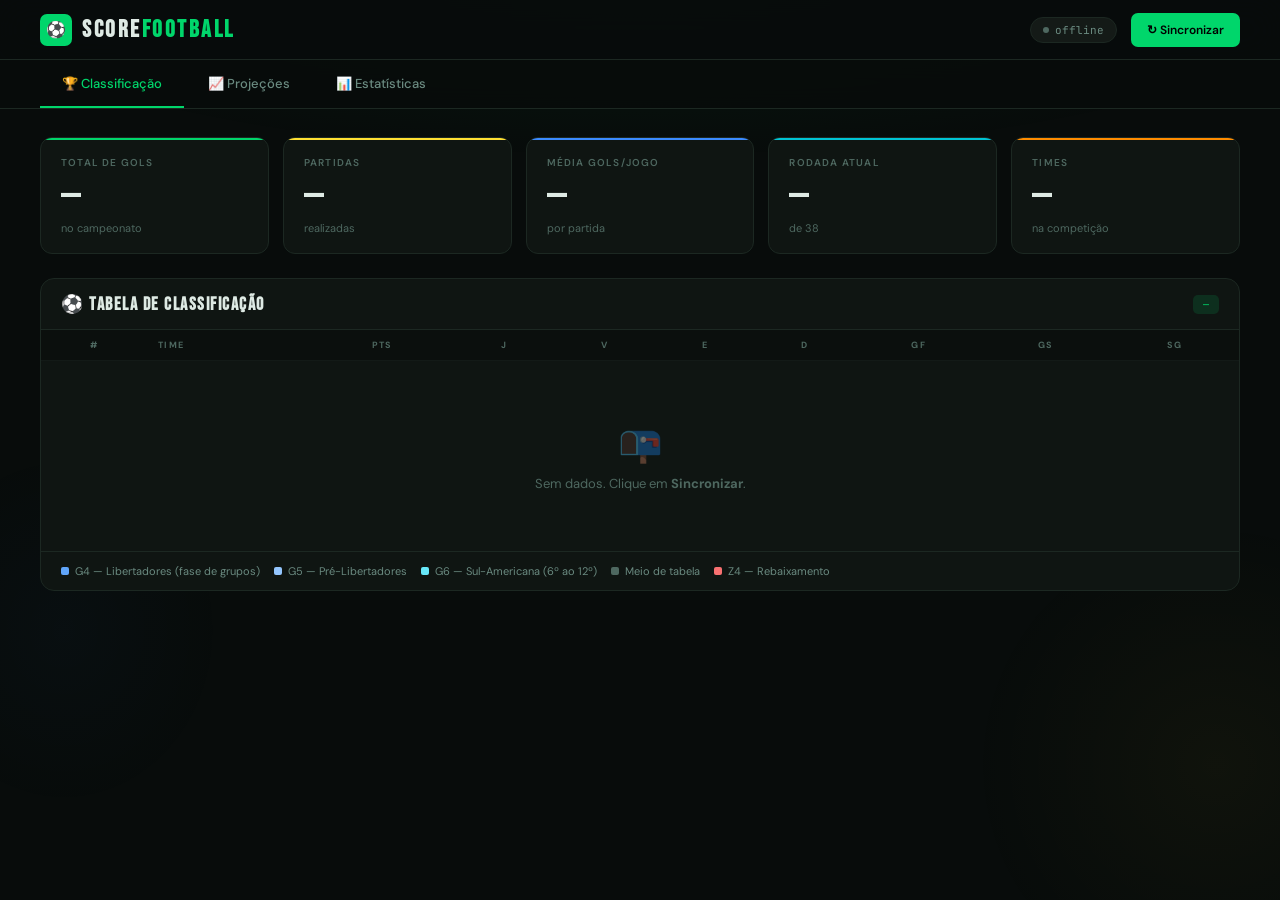
==== frontend/index.html @ 93a88007 "first commit" ====
<!DOCTYPE html>
<html lang="pt-BR">
<head>
<meta charset="UTF-8">
<meta name="viewport" content="width=device-width, initial-scale=1.0">
<title>ScoreFootball — Brasileirão</title>
<link href="https://fonts.googleapis.com/css2?family=Bebas+Neue&family=DM+Sans:ital,wght@0,300;0,400;0,500;0,600;1,400&family=JetBrains+Mono:wght@400;600&display=swap" rel="stylesheet">
<link rel="stylesheet" href="style.css">
</head>
<body>

<header>
  <div class="logo">
    <div class="logo-icon">⚽</div>
    <h1>Score<span>Football</span></h1>
  </div>
  <div class="hdr-right">
    <div class="api-pill">
      <div class="dot" id="apiDot"></div>
      <span id="apiStatus">conectando...</span>
    </div>
    <button class="btn-sync" id="btnSync" onclick="syncData()">↻ Sincronizar</button>
  </div>
</header>

<nav>
  <div class="tab active" data-page="p-class"  onclick="switchTab(this)">🏆 Classificação</div>
  <div class="tab"        data-page="p-proj"   onclick="switchTab(this)">📈 Projeções</div>
  <div class="tab"        data-page="p-estat"  onclick="switchTab(this)">📊 Estatísticas</div>
</nav>

<main>

  <!-- ═══════════════ ABA 1 — CLASSIFICAÇÃO ═══════════════ -->
  <div class="page active" id="p-class">
    <div class="kpi-row">
      <div class="kpi" style="--kpi-color:var(--green)">
        <div class="kpi-label">Total de Gols</div>
        <div class="kpi-val" id="k-gols">—</div>
        <div class="kpi-sub">no campeonato</div>
      </div>
      <div class="kpi" style="--kpi-color:var(--yellow)">
        <div class="kpi-label">Partidas</div>
        <div class="kpi-val" id="k-partidas">—</div>
        <div class="kpi-sub">realizadas</div>
      </div>
      <div class="kpi" style="--kpi-color:var(--blue)">
        <div class="kpi-label">Média Gols/Jogo</div>
        <div class="kpi-val" id="k-media">—</div>
        <div class="kpi-sub">por partida</div>
      </div>
      <div class="kpi" style="--kpi-color:var(--cyan)">
        <div class="kpi-label">Rodada Atual</div>
        <div class="kpi-val" id="k-rodada">—</div>
        <div class="kpi-sub">de 38</div>
      </div>
      <div class="kpi" style="--kpi-color:var(--orange)">
        <div class="kpi-label">Times</div>
        <div class="kpi-val" id="k-times">—</div>
        <div class="kpi-sub">na competição</div>
      </div>
    </div>

    <div class="card">
      <div class="card-head">
        <h2>⚽ Tabela de Classificação</h2>
        <span class="chip" id="season-chip">—</span>
      </div>
      <div class="class-table-wrap">
        <table class="class-table">
          <thead>
            <tr>
              <th>#</th><th>Time</th><th>PTS</th><th>J</th>
              <th>V</th><th>E</th><th>D</th><th>GF</th><th>GS</th><th>SG</th>
            </tr>
          </thead>
          <tbody id="classBody">
            <tr><td colspan="10"><div style="padding:8px">
              <div class="skel" style="height:32px;margin-bottom:6px"></div>
              <div class="skel" style="height:32px;margin-bottom:6px"></div>
              <div class="skel" style="height:32px"></div>
            </div></td></tr>
          </tbody>
        </table>
      </div>
      <div class="legend">
        <div class="legend-item"><div class="legend-dot" style="background:#60a5fa"></div> G4 — Libertadores (fase de grupos)</div>
        <div class="legend-item"><div class="legend-dot" style="background:#93c5fd"></div> G5 — Pré-Libertadores</div>
        <div class="legend-item"><div class="legend-dot" style="background:#67e8f9"></div> G6 — Sul-Americana (6º ao 12º)</div>
        <div class="legend-item"><div class="legend-dot" style="background:#4e6860"></div> Meio de tabela</div>
        <div class="legend-item"><div class="legend-dot" style="background:#f87171"></div> Z4 — Rebaixamento</div>
      </div>
    </div>
  </div>

  <!-- ═══════════════ ABA 2 — PROJEÇÕES ═══════════════ -->
  <div class="page" id="p-proj">
    <div class="proj-grid">

      <div>
        <div class="card">
          <div class="card-head">
            <h2>📋 Projeções Unificadas</h2>
            <span class="chip muted" style="font-size:9px">Média · Frequência · Power Ranking</span>
          </div>
          <div style="overflow-x:auto">
            <table class="proj-table">
              <thead>
                <tr class="group-hdr">
                  <th colspan="2" style="text-align:left;padding-left:12px">Time</th>
                  <th colspan="3" class="sep" style="color:var(--green)">— Projeção por Média —</th>
                  <th colspan="3" class="sep" style="color:var(--cyan)">— Projeção por Frequência —</th>
                  <th colspan="3" class="sep" style="color:var(--yellow)">— Power Ranking —</th>
                </tr>
                <tr>
                  <th>#</th>
                  <th style="text-align:left">Time</th>
                  <th class="sep">Aprv.</th>
                  <th>Proj.Pts</th>
                  <th>Status</th>
                  <th class="sep">% Vitória</th>
                  <th>Proj.Pts</th>
                  <th>Δ Métodos</th>
                  <th class="sep">Score</th>
                  <th>Pos.Força</th>
                  <th>Δ Tabela</th>
                </tr>
              </thead>
              <tbody id="projBody">
                <tr><td colspan="11">
                  <div class="empty"><div class="eicon">⏳</div><p>Carregando projeções...</p></div>
                </td></tr>
              </tbody>
            </table>
          </div>
          <div class="legend">
            <div class="legend-item"><div class="legend-dot" style="background:var(--green)"></div> Proj. por Média (aproveitamento atual)</div>
            <div class="legend-item"><div class="legend-dot" style="background:var(--cyan)"></div> Proj. por Frequência (V/E/D relativo)</div>
            <div class="legend-item"><div class="legend-dot" style="background:var(--yellow)"></div> Power Score (ataque ÷ defesa vs. liga)</div>
            <div class="legend-item" style="color:var(--muted);font-size:10px">Δ Métodos = diferença entre as duas projeções · Δ Tabela: ▲ melhor que parece, ▼ pior</div>
          </div>
        </div>
      </div>

      <div class="proj-sidebar">
        <div class="insight-card green">
          <div class="ic-label">🏆 Campeão — Projeção por Média</div>
          <div class="ic-team" id="ic-campeao-media">—</div>
          <div class="ic-detail" id="ic-msg-media">—</div>
        </div>
        <div class="insight-card cyan">
          <div class="ic-label">🔮 Campeão — Projeção por Frequência</div>
          <div class="ic-team" id="ic-campeao-freq">—</div>
          <div class="ic-detail" id="ic-msg-freq">—</div>
        </div>
        <div class="card">
          <div class="card-head">
            <h3>⚡ Top 5 Power Ranking</h3>
            <span class="chip yellow">Score</span>
          </div>
          <div class="mini-rank" id="miniPower">
            <div class="empty" style="padding:16px"><div class="eicon">⏳</div></div>
          </div>
        </div>
      </div>
    </div>
  </div>

  <!-- ═══════════════ ABA 3 — ESTATÍSTICAS ═══════════════ -->
  <div class="page" id="p-estat">
    <div class="kpi-row">
      <div class="kpi" style="--kpi-color:var(--green)">
        <div class="kpi-label">Total Gols</div>
        <div class="kpi-val" id="es-gols">—</div>
      </div>
      <div class="kpi" style="--kpi-color:var(--yellow)">
        <div class="kpi-label">Partidas Registradas</div>
        <div class="kpi-val" id="es-partidas">—</div>
      </div>
      <div class="kpi" style="--kpi-color:var(--blue)">
        <div class="kpi-label">Rodada Atual</div>
        <div class="kpi-val" id="es-rodada">—</div>
      </div>
    </div>

    <!-- Extremos + Zonas — lado a lado, contexto integrado -->
    <div class="estat-grid" style="margin-bottom:20px">
      <div class="card">
        <div class="card-head"><h3>🎯 Extremos do Campeonato</h3></div>
        <div class="extremos-wrap" id="extremosWrap">
          <div class="empty"><div class="eicon">⏳</div><p>Carregando...</p></div>
        </div>
      </div>
      <div class="card">
        <div class="card-head"><h3>🗺️ Zonas de Classificação</h3></div>
        <div id="zonesWrap">
          <div class="empty"><div class="eicon">⏳</div><p>Carregando...</p></div>
        </div>
      </div>
    </div>

    <!-- Ataques + Defesas — lado a lado -->
    <div class="estat-grid">
      <div class="card">
        <div class="card-head">
          <h3>⚽ Top 4 Ataques</h3>
          <span class="chip">Gols Feitos</span>
        </div>
        <div class="rank-bars" id="rankAtaque">
          <div class="empty" style="padding:16px"><div class="eicon">⏳</div></div>
        </div>
      </div>
      <div class="card">
        <div class="card-head">
          <h3>🛡️ Top 4 Piores Defesas</h3>
          <span class="chip red">Gols Sofridos</span>
        </div>
        <div class="rank-bars" id="rankDefesa">
          <div class="empty" style="padding:16px"><div class="eicon">⏳</div></div>
        </div>
      </div>
    </div>
  </div>

</main>

<div class="toast" id="toast"></div>

<script src="script.js"></script>
</body>
</html>
---- frontend/style.css ----
:root {
    --green: #00d66b;
    --green-dim: #00d66b22;
    --yellow: #ffe033;
    --yellow-dim: #ffe03322;
    --orange: #ff8c00;
    --orange-dim: #ff8c0022;
    --red: #ff3c5a;
    --red-dim: #ff3c5a22;
    --blue: #3b8bff;
    --blue-dim: #3b8bff22;
    --cyan: #00c4d4;
    --cyan-dim: #00c4d422;
    --bg: #080c0b;
    --bg2: #0f1512;
    --bg3: #141a17;
    --bg4: #1a211d;
    --border: #1c2822;
    --border2: #243028;
    --text: #deeae4;
    --muted: #4e6860;
    --muted2: #6a8a80;
    --mono: 'JetBrains Mono', monospace;
}

*,
*::before,
*::after {
    box-sizing: border-box;
    margin: 0;
    padding: 0;
}

html {
    scroll-behavior: smooth;
}

body {
    background: var(--bg);
    color: var(--text);
    font-family: 'DM Sans', sans-serif;
    min-height: 100vh;
    overflow-x: hidden;
}

body::before {
    content: '';
    position: fixed;
    inset: 0;
    z-index: 0;
    pointer-events: none;
    background:
        radial-gradient(ellipse 90% 35% at 50% -5%, #00d66b14 0%, transparent 65%),
        radial-gradient(ellipse 35% 50% at 95% 85%, #ffe03309 0%, transparent 55%),
        radial-gradient(ellipse 25% 40% at 5% 70%, #3b8bff07 0%, transparent 50%);
}

/* ─── HEADER ─── */
header {
    position: sticky;
    top: 0;
    z-index: 100;
    display: flex;
    align-items: center;
    justify-content: space-between;
    padding: 0 40px;
    height: 60px;
    background: #080c0be8;
    backdrop-filter: blur(16px);
    border-bottom: 1px solid var(--border);
}

.logo {
    display: flex;
    align-items: center;
    gap: 10px;
}

.logo-icon {
    width: 32px;
    height: 32px;
    background: var(--green);
    border-radius: 7px;
    display: grid;
    place-items: center;
    font-size: 16px;
}

.logo h1 {
    font-family: 'Bebas Neue', sans-serif;
    font-size: 24px;
    letter-spacing: 2.5px;
    color: var(--text);
}

.logo h1 span {
    color: var(--green);
}

.hdr-right {
    display: flex;
    align-items: center;
    gap: 14px;
}

.api-pill {
    display: flex;
    align-items: center;
    gap: 6px;
    padding: 5px 12px;
    background: var(--bg3);
    border: 1px solid var(--border);
    border-radius: 20px;
    font-family: var(--mono);
    font-size: 11px;
    color: var(--muted2);
}

.api-pill .dot {
    width: 6px;
    height: 6px;
    border-radius: 50%;
    background: var(--muted);
    transition: background .4s, box-shadow .4s;
}

.api-pill .dot.on {
    background: var(--green);
    box-shadow: 0 0 7px var(--green);
}

.btn-sync {
    height: 34px;
    padding: 0 16px;
    background: var(--green);
    color: #000;
    border: none;
    border-radius: 7px;
    font-family: 'DM Sans', sans-serif;
    font-weight: 600;
    font-size: 12px;
    cursor: pointer;
    display: flex;
    align-items: center;
    gap: 6px;
    transition: opacity .2s, transform .15s;
}

.btn-sync:hover {
    opacity: .88;
    transform: translateY(-1px);
}

.btn-sync:active {
    transform: translateY(0);
}

.btn-sync.loading {
    opacity: .55;
    pointer-events: none;
}

/* ─── NAV ─── */
nav {
    position: sticky;
    top: 60px;
    z-index: 99;
    display: flex;
    align-items: center;
    gap: 2px;
    padding: 0 40px;
    background: #080c0bf0;
    backdrop-filter: blur(12px);
    border-bottom: 1px solid var(--border);
    overflow-x: auto;
}

nav::-webkit-scrollbar {
    display: none;
}

.tab {
    padding: 0 22px;
    height: 48px;
    display: flex;
    align-items: center;
    gap: 8px;
    font-size: 13px;
    font-weight: 500;
    color: var(--muted2);
    cursor: pointer;
    white-space: nowrap;
    user-select: none;
    border-bottom: 2px solid transparent;
    transition: color .2s, border-color .2s;
}

.tab:hover {
    color: var(--text);
}

.tab.active {
    color: var(--green);
    border-bottom-color: var(--green);
}

/* ─── LAYOUT ─── */
main {
    position: relative;
    z-index: 5;
    max-width: 1440px;
    margin: 0 auto;
    padding: 28px 40px 60px;
}

.page {
    display: none;
}

.page.active {
    display: block;
    animation: fadeUp .28s ease;
}

@keyframes fadeUp {
    from {
        opacity: 0;
        transform: translateY(10px);
    }

    to {
        opacity: 1;
        transform: translateY(0);
    }
}

/* ─── KPI ROW ─── */
.kpi-row {
    display: grid;
    grid-template-columns: repeat(auto-fit, minmax(160px, 1fr));
    gap: 14px;
    margin-bottom: 24px;
}

.kpi {
    background: var(--bg2);
    border: 1px solid var(--border);
    border-radius: 12px;
    padding: 18px 20px;
    position: relative;
    overflow: hidden;
    transition: border-color .2s, transform .2s;
}

.kpi::before {
    content: '';
    position: absolute;
    top: 0;
    left: 0;
    right: 0;
    height: 2px;
    background: var(--kpi-color, var(--green));
}

.kpi:hover {
    border-color: var(--border2);
    transform: translateY(-2px);
}

.kpi-label {
    font-size: 10px;
    font-weight: 600;
    text-transform: uppercase;
    letter-spacing: 1.2px;
    color: var(--muted);
    margin-bottom: 8px;
}

.kpi-val {
    font-family: 'Bebas Neue', sans-serif;
    font-size: 40px;
    line-height: 1;
}

.kpi-sub {
    font-size: 11px;
    color: var(--muted);
    margin-top: 4px;
}

/* ─── CARDS ─── */
.card {
    background: var(--bg2);
    border: 1px solid var(--border);
    border-radius: 14px;
    overflow: hidden;
}

.card-head {
    padding: 14px 20px;
    border-bottom: 1px solid var(--border);
    display: flex;
    align-items: center;
    justify-content: space-between;
}

.card-head h2 {
    font-family: 'Bebas Neue', sans-serif;
    font-size: 18px;
    letter-spacing: 1.5px;
}

.card-head h3 {
    font-family: 'Bebas Neue', sans-serif;
    font-size: 16px;
    letter-spacing: 1.5px;
}

.chip {
    padding: 3px 10px;
    border-radius: 5px;
    font-family: var(--mono);
    font-size: 10px;
    background: var(--green-dim);
    color: var(--green);
}

.chip.yellow {
    background: var(--yellow-dim);
    color: var(--yellow);
}

.chip.muted {
    background: var(--bg4);
    color: var(--muted2);
}

.chip.cyan {
    background: var(--cyan-dim);
    color: var(--cyan);
}

.chip.red {
    background: var(--red-dim);
    color: var(--red);
}

/* ─── TABELA CLASSIFICAÇÃO ─── */
.class-table-wrap {
    overflow-x: auto;
}

table.class-table {
    width: 100%;
    border-collapse: collapse;
    min-width: 620px;
}

table.class-table thead th {
    padding: 9px 12px;
    font-size: 9px;
    font-weight: 700;
    text-transform: uppercase;
    letter-spacing: 1.2px;
    color: var(--muted);
    background: #0b0f0d;
    text-align: center;
}

table.class-table thead th:nth-child(2) {
    text-align: left;
}

table.class-table tbody tr {
    border-top: 1px solid #131a17;
    transition: background .15s;
}

table.class-table tbody tr:hover {
    background: #121918;
}

table.class-table td {
    padding: 11px 12px;
    font-size: 13px;
    text-align: center;
}

table.class-table td:nth-child(2) {
    text-align: left;
}

.pos-badge {
    display: inline-flex;
    align-items: center;
    justify-content: center;
    width: 26px;
    height: 26px;
    border-radius: 6px;
    font-family: var(--mono);
    font-size: 11px;
    font-weight: 600;
    background: var(--bg4);
    color: var(--muted2);
}

.pos-badge.g4 {
    background: #0e2040;
    color: #60a5fa;
}

.pos-badge.g5 {
    background: #0e1d38;
    color: #93c5fd;
}

.pos-badge.g6 {
    background: #0a1c28;
    color: #67e8f9;
}

.pos-badge.z4 {
    background: #2d0e14;
    color: #f87171;
}

.team-nm {
    font-weight: 500;
    font-size: 13px;
}

.pts-val {
    font-family: var(--mono);
    font-size: 15px;
    font-weight: 700;
    color: var(--green);
}

.dim-val {
    font-family: var(--mono);
    font-size: 12px;
    color: var(--muted2);
}

.saldo-val {
    font-family: var(--mono);
    font-size: 12px;
}

.saldo-val.pos {
    color: var(--green);
}

.saldo-val.neg {
    color: var(--red);
}

.saldo-val.zer {
    color: var(--muted);
}

.zone-sep td {
    height: 3px;
    padding: 0;
    background: linear-gradient(90deg, transparent, var(--sep-color, var(--border)), transparent);
}

.legend {
    display: flex;
    flex-wrap: wrap;
    gap: 14px;
    padding: 12px 20px;
    border-top: 1px solid var(--border);
    font-size: 11px;
    color: var(--muted2);
}

.legend-item {
    display: flex;
    align-items: center;
    gap: 6px;
}

.legend-dot {
    width: 8px;
    height: 8px;
    border-radius: 2px;
    flex-shrink: 0;
}

/* ─── PROJEÇÕES ─── */
.proj-grid {
    display: grid;
    grid-template-columns: 1fr 340px;
    gap: 20px;
}

@media (max-width: 1100px) {
    .proj-grid {
        grid-template-columns: 1fr;
    }
}

table.proj-table {
    width: 100%;
    border-collapse: collapse;
    min-width: 740px;
}

table.proj-table thead th {
    padding: 9px 10px;
    font-size: 9px;
    font-weight: 700;
    text-transform: uppercase;
    letter-spacing: 1.2px;
    color: var(--muted);
    background: #0b0f0d;
    text-align: center;
}

table.proj-table thead th:nth-child(2) {
    text-align: left;
}

table.proj-table thead tr.group-hdr th {
    padding: 5px 10px;
    font-size: 9px;
    color: var(--muted);
    border-bottom: 1px solid var(--border2);
    background: #090d0b;
}

table.proj-table tbody tr {
    border-top: 1px solid #131a17;
    transition: background .15s;
}

table.proj-table tbody tr:hover {
    background: #121918;
}

table.proj-table td {
    padding: 10px;
    font-size: 12px;
    text-align: center;
}

table.proj-table td:nth-child(2) {
    text-align: left;
}

table.proj-table td.sep,
table.proj-table th.sep {
    border-left: 1px solid var(--border2);
}

.proj-pts {
    font-family: var(--mono);
    font-size: 14px;
    font-weight: 700;
    color: var(--green);
}

.proj-pts2 {
    font-family: var(--mono);
    font-size: 14px;
    font-weight: 700;
    color: var(--cyan);
}

.diff-badge {
    display: inline-block;
    padding: 1px 5px;
    border-radius: 4px;
    font-family: var(--mono);
    font-size: 10px;
    font-weight: 600;
}

.diff-badge.up {
    background: var(--green-dim);
    color: var(--green);
}

.diff-badge.dn {
    background: var(--red-dim);
    color: var(--red);
}

.diff-badge.eq {
    background: var(--bg4);
    color: var(--muted);
}

.power-score-cell {
    font-family: var(--mono);
    font-size: 13px;
    font-weight: 700;
    color: var(--yellow);
}

.delta-cell {
    font-family: var(--mono);
    font-size: 10px;
}

.delta-cell.up {
    color: var(--green);
}

.delta-cell.dn {
    color: var(--red);
}

.delta-cell.eq {
    color: var(--muted);
}

/* Sidebar */
.proj-sidebar {
    display: flex;
    flex-direction: column;
    gap: 16px;
}

.insight-card {
    border-radius: 12px;
    padding: 18px;
    border: 1px solid;
}

.insight-card.green {
    background: #0a1f14;
    border-color: #1a4028;
}

.insight-card.cyan {
    background: #0a1c1f;
    border-color: #1a3840;
}

.ic-label {
    font-size: 9px;
    font-weight: 700;
    text-transform: uppercase;
    letter-spacing: 1.5px;
    margin-bottom: 6px;
}

.insight-card.green .ic-label {
    color: var(--green);
}

.insight-card.cyan .ic-label {
    color: var(--cyan);
}

.ic-team {
    font-family: 'Bebas Neue', sans-serif;
    font-size: 26px;
    line-height: 1.1;
}

.ic-detail {
    font-size: 11px;
    color: var(--muted2);
    margin-top: 5px;
    line-height: 1.5;
}

.mini-rank {
    display: flex;
    flex-direction: column;
    gap: 8px;
    padding: 14px 16px;
}

.mini-rank-item {
    display: flex;
    align-items: center;
    gap: 10px;
    padding: 9px 12px;
    background: var(--bg3);
    border: 1px solid var(--border);
    border-radius: 8px;
}

.mini-rank-pos {
    font-family: 'Bebas Neue', sans-serif;
    font-size: 20px;
    color: var(--yellow);
    width: 22px;
    flex-shrink: 0;
}

.mini-rank-info {
    flex: 1;
    min-width: 0;
}

.mini-rank-name {
    font-weight: 500;
    font-size: 13px;
    white-space: nowrap;
    overflow: hidden;
    text-overflow: ellipsis;
}

.mini-rank-meta {
    font-size: 10px;
    color: var(--muted);
    margin-top: 2px;
}

.mini-rank-score {
    font-family: var(--mono);
    font-size: 16px;
    font-weight: 700;
    color: var(--yellow);
    flex-shrink: 0;
}

/* ─── ESTATÍSTICAS ─── */
.estat-grid {
    display: grid;
    grid-template-columns: 1fr 1fr;
    gap: 20px;
}

@media (max-width: 900px) {
    .estat-grid {
        grid-template-columns: 1fr;
    }
}

.extremos-wrap {
    padding: 16px 20px;
}

.extremo-row {
    display: flex;
    align-items: center;
    justify-content: space-between;
    padding: 10px 0;
    border-bottom: 1px solid #131a17;
}

.extremo-row:last-child {
    border-bottom: none;
}

.extremo-left {
    display: flex;
    align-items: center;
    gap: 10px;
}

.extremo-icon {
    font-size: 18px;
    width: 24px;
    text-align: center;
}

.extremo-label {
    font-size: 10px;
    color: var(--muted2);
}

.extremo-team {
    font-weight: 500;
    font-size: 13px;
}

.extremo-val {
    font-family: var(--mono);
    font-size: 13px;
    font-weight: 600;
    color: var(--green);
}

.zone-block {
    border-bottom: 1px solid var(--border);
}

.zone-block:last-child {
    border-bottom: none;
}

.zone-block-head {
    display: flex;
    align-items: center;
    gap: 10px;
    padding: 10px 20px;
    border-bottom: 1px dashed var(--border);
}

.zone-color-bar {
    width: 3px;
    height: 30px;
    border-radius: 2px;
    flex-shrink: 0;
}

.zone-block-title {
    font-size: 11px;
    font-weight: 600;
    text-transform: uppercase;
    letter-spacing: 1px;
}

.zone-block-sub {
    font-size: 10px;
    color: var(--muted);
}

.zone-teams-row {
    display: flex;
    flex-wrap: wrap;
    gap: 6px;
    padding: 10px 20px;
}

.zone-team-pill {
    padding: 4px 10px;
    border-radius: 5px;
    font-size: 12px;
    font-weight: 500;
    border: 1px solid;
}

.zone-team-pill.g4 {
    background: #0e2040;
    border-color: #1a3a5c;
    color: #93c5fd;
}

.zone-team-pill.g5 {
    background: #0e1d38;
    border-color: #1a325c;
    color: #bfdbfe;
}

.zone-team-pill.g6 {
    background: #0a1c28;
    border-color: #1a3040;
    color: #67e8f9;
}

.zone-team-pill.mt {
    background: var(--bg4);
    border-color: var(--border2);
    color: var(--muted2);
}

.zone-team-pill.z4 {
    background: #2d0e14;
    border-color: #4a1a22;
    color: #fca5a5;
}

.rank-bars {
    display: flex;
    flex-direction: column;
    gap: 12px;
    padding: 16px 20px;
}

.rank-bar-item {
    display: flex;
    align-items: center;
    gap: 12px;
}

.rank-bar-pos {
    font-family: 'Bebas Neue', sans-serif;
    font-size: 20px;
    width: 20px;
    flex-shrink: 0;
    text-align: right;
}

.rank-bar-body {
    flex: 1;
}

.rank-bar-top {
    display: flex;
    justify-content: space-between;
    align-items: baseline;
    margin-bottom: 4px;
}

.rank-bar-name {
    font-size: 13px;
    font-weight: 500;
}

.rank-bar-val {
    font-family: var(--mono);
    font-size: 12px;
}

.bar-track {
    height: 5px;
    border-radius: 3px;
    background: var(--bg4);
    overflow: hidden;
}

.bar-fill {
    height: 100%;
    border-radius: 3px;
    transition: width 1.2s cubic-bezier(.16, 1, .3, 1);
}

.rank-bar-sub {
    font-size: 10px;
    color: var(--muted);
    margin-top: 3px;
}

/* ─── TOAST ─── */
.toast {
    position: fixed;
    bottom: 28px;
    right: 28px;
    z-index: 9999;
    background: var(--bg2);
    border: 1px solid var(--border);
    border-radius: 10px;
    padding: 12px 18px;
    font-size: 13px;
    display: flex;
    align-items: center;
    gap: 9px;
    box-shadow: 0 8px 32px #00000080;
    transform: translateY(80px);
    opacity: 0;
    transition: transform .3s cubic-bezier(.16, 1, .3, 1), opacity .3s;
    pointer-events: none;
}

.toast.show {
    transform: translateY(0);
    opacity: 1;
}

.toast.ok {
    border-color: var(--green);
}

.toast.err {
    border-color: var(--red);
}

/* ─── EMPTY / SKEL ─── */
.empty {
    display: flex;
    flex-direction: column;
    align-items: center;
    padding: 48px 20px;
    color: var(--muted);
    text-align: center;
    gap: 8px;
}

.empty .eicon {
    font-size: 36px;
    opacity: .4;
}

.empty p {
    font-size: 13px;
}

.skel {
    background: linear-gradient(90deg, var(--bg2) 25%, var(--bg3) 50%, var(--bg2) 75%);
    background-size: 200% 100%;
    animation: shim 1.5s infinite;
    border-radius: 6px;
}

@keyframes shim {
    0% {
        background-position: 200% 0;
    }

    100% {
        background-position: -200% 0;
    }
}

@media (max-width: 768px) {

    header,
    nav {
        padding-left: 16px;
        padding-right: 16px;
    }

    main {
        padding: 20px 16px 50px;
    }
}
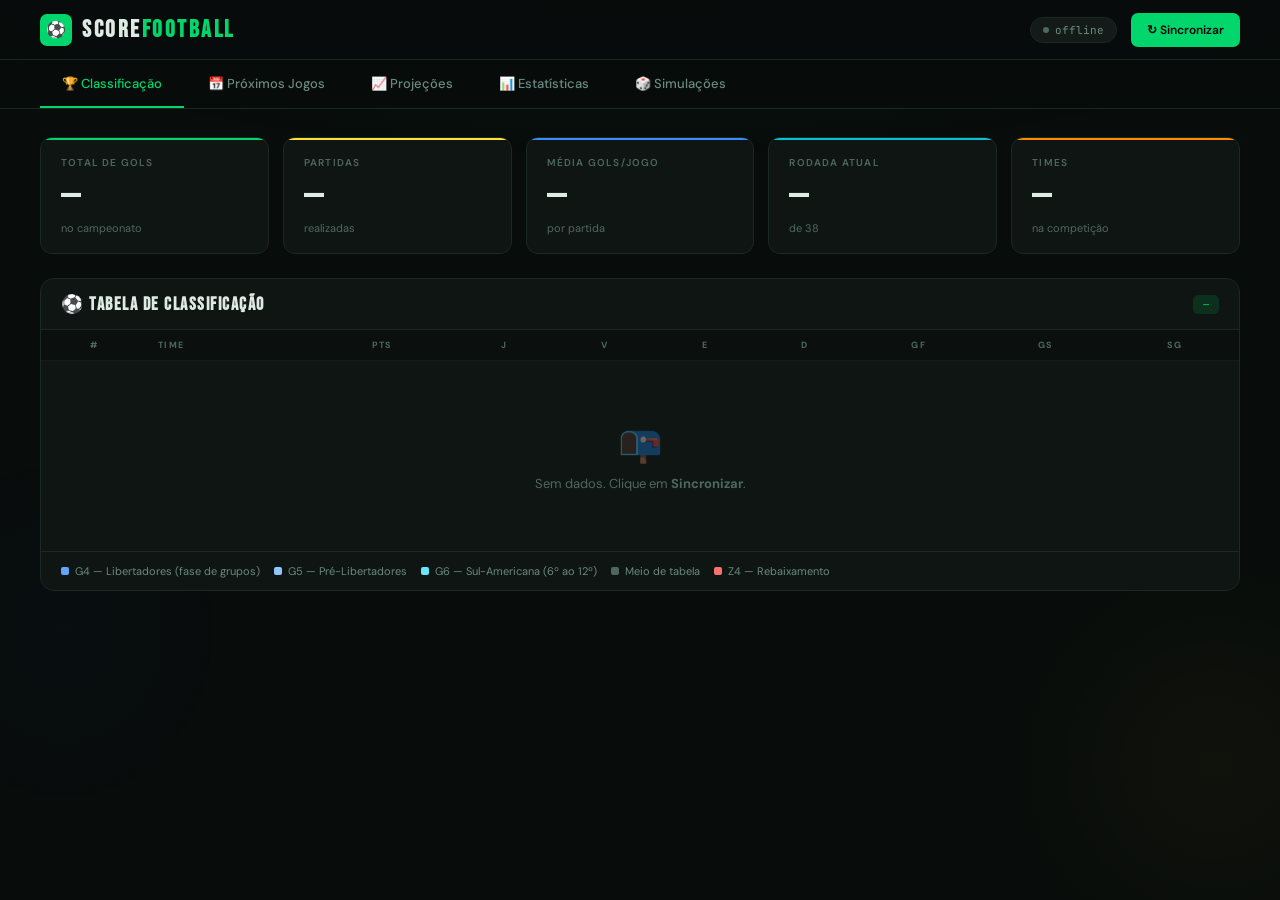
==== commit b25b3f04: "feat: add simulation and upcoming matches features - Updated syncData function to fetch data from ne" ====
--- a/frontend/index.html
+++ b/frontend/index.html
@@ -1,231 +1,437 @@
 <!DOCTYPE html>
 <html lang="pt-BR">
+
 <head>
-<meta charset="UTF-8">
-<meta name="viewport" content="width=device-width, initial-scale=1.0">
-<title>ScoreFootball — Brasileirão</title>
-<link href="https://fonts.googleapis.com/css2?family=Bebas+Neue&family=DM+Sans:ital,wght@0,300;0,400;0,500;0,600;1,400&family=JetBrains+Mono:wght@400;600&display=swap" rel="stylesheet">
-<link rel="stylesheet" href="style.css">
+  <meta charset="UTF-8">
+  <meta name="viewport" content="width=device-width, initial-scale=1.0">
+  <title>ScoreFootball — Brasileirão</title>
+  <link
+    href="https://fonts.googleapis.com/css2?family=Bebas+Neue&family=DM+Sans:ital,wght@0,300;0,400;0,500;0,600;1,400&family=JetBrains+Mono:wght@400;600&display=swap"
+    rel="stylesheet">
+  <link rel="stylesheet" href="style.css">
 </head>
+
 <body>
 
-<header>
-  <div class="logo">
-    <div class="logo-icon">⚽</div>
-    <h1>Score<span>Football</span></h1>
-  </div>
-  <div class="hdr-right">
-    <div class="api-pill">
-      <div class="dot" id="apiDot"></div>
-      <span id="apiStatus">conectando...</span>
-    </div>
-    <button class="btn-sync" id="btnSync" onclick="syncData()">↻ Sincronizar</button>
-  </div>
-</header>
-
-<nav>
-  <div class="tab active" data-page="p-class"  onclick="switchTab(this)">🏆 Classificação</div>
-  <div class="tab"        data-page="p-proj"   onclick="switchTab(this)">📈 Projeções</div>
-  <div class="tab"        data-page="p-estat"  onclick="switchTab(this)">📊 Estatísticas</div>
-</nav>
-
-<main>
-
-  <!-- ═══════════════ ABA 1 — CLASSIFICAÇÃO ═══════════════ -->
-  <div class="page active" id="p-class">
-    <div class="kpi-row">
-      <div class="kpi" style="--kpi-color:var(--green)">
-        <div class="kpi-label">Total de Gols</div>
-        <div class="kpi-val" id="k-gols">—</div>
-        <div class="kpi-sub">no campeonato</div>
-      </div>
-      <div class="kpi" style="--kpi-color:var(--yellow)">
-        <div class="kpi-label">Partidas</div>
-        <div class="kpi-val" id="k-partidas">—</div>
-        <div class="kpi-sub">realizadas</div>
-      </div>
-      <div class="kpi" style="--kpi-color:var(--blue)">
-        <div class="kpi-label">Média Gols/Jogo</div>
-        <div class="kpi-val" id="k-media">—</div>
-        <div class="kpi-sub">por partida</div>
-      </div>
-      <div class="kpi" style="--kpi-color:var(--cyan)">
-        <div class="kpi-label">Rodada Atual</div>
-        <div class="kpi-val" id="k-rodada">—</div>
-        <div class="kpi-sub">de 38</div>
-      </div>
-      <div class="kpi" style="--kpi-color:var(--orange)">
-        <div class="kpi-label">Times</div>
-        <div class="kpi-val" id="k-times">—</div>
-        <div class="kpi-sub">na competição</div>
-      </div>
-    </div>
-
-    <div class="card">
-      <div class="card-head">
-        <h2>⚽ Tabela de Classificação</h2>
-        <span class="chip" id="season-chip">—</span>
-      </div>
-      <div class="class-table-wrap">
-        <table class="class-table">
-          <thead>
-            <tr>
-              <th>#</th><th>Time</th><th>PTS</th><th>J</th>
-              <th>V</th><th>E</th><th>D</th><th>GF</th><th>GS</th><th>SG</th>
-            </tr>
-          </thead>
-          <tbody id="classBody">
-            <tr><td colspan="10"><div style="padding:8px">
-              <div class="skel" style="height:32px;margin-bottom:6px"></div>
-              <div class="skel" style="height:32px;margin-bottom:6px"></div>
-              <div class="skel" style="height:32px"></div>
-            </div></td></tr>
-          </tbody>
-        </table>
-      </div>
-      <div class="legend">
-        <div class="legend-item"><div class="legend-dot" style="background:#60a5fa"></div> G4 — Libertadores (fase de grupos)</div>
-        <div class="legend-item"><div class="legend-dot" style="background:#93c5fd"></div> G5 — Pré-Libertadores</div>
-        <div class="legend-item"><div class="legend-dot" style="background:#67e8f9"></div> G6 — Sul-Americana (6º ao 12º)</div>
-        <div class="legend-item"><div class="legend-dot" style="background:#4e6860"></div> Meio de tabela</div>
-        <div class="legend-item"><div class="legend-dot" style="background:#f87171"></div> Z4 — Rebaixamento</div>
-      </div>
-    </div>
-  </div>
-
-  <!-- ═══════════════ ABA 2 — PROJEÇÕES ═══════════════ -->
-  <div class="page" id="p-proj">
-    <div class="proj-grid">
-
-      <div>
+  <header>
+    <div class="logo">
+      <div class="logo-icon">⚽</div>
+      <h1>Score<span>Football</span></h1>
+    </div>
+    <div class="hdr-right">
+      <div class="api-pill">
+        <div class="dot" id="apiDot"></div>
+        <span id="apiStatus">conectando...</span>
+      </div>
+      <button class="btn-sync" id="btnSync" onclick="syncData()">↻ Sincronizar</button>
+    </div>
+  </header>
+
+  <nav>
+    <div class="tab active" data-page="p-class" onclick="switchTab(this)">🏆 Classificação</div>
+    <div class="tab" data-page="p-jogos" onclick="switchTab(this)">📅 Próximos Jogos</div>
+    <div class="tab" data-page="p-proj" onclick="switchTab(this)">📈 Projeções</div>
+    <div class="tab" data-page="p-estat" onclick="switchTab(this)">📊 Estatísticas</div>
+    <div class="tab" data-page="p-simul" onclick="switchTab(this)">🎲 Simulações</div>
+  </nav>
+
+  <main>
+
+    <!-- ═══════════════ ABA 1 — CLASSIFICAÇÃO ═══════════════ -->
+    <div class="page active" id="p-class">
+      <div class="kpi-row">
+        <div class="kpi" style="--kpi-color:var(--green)">
+          <div class="kpi-label">Total de Gols</div>
+          <div class="kpi-val" id="k-gols">—</div>
+          <div class="kpi-sub">no campeonato</div>
+        </div>
+        <div class="kpi" style="--kpi-color:var(--yellow)">
+          <div class="kpi-label">Partidas</div>
+          <div class="kpi-val" id="k-partidas">—</div>
+          <div class="kpi-sub">realizadas</div>
+        </div>
+        <div class="kpi" style="--kpi-color:var(--blue)">
+          <div class="kpi-label">Média Gols/Jogo</div>
+          <div class="kpi-val" id="k-media">—</div>
+          <div class="kpi-sub">por partida</div>
+        </div>
+        <div class="kpi" style="--kpi-color:var(--cyan)">
+          <div class="kpi-label">Rodada Atual</div>
+          <div class="kpi-val" id="k-rodada">—</div>
+          <div class="kpi-sub">de 38</div>
+        </div>
+        <div class="kpi" style="--kpi-color:var(--orange)">
+          <div class="kpi-label">Times</div>
+          <div class="kpi-val" id="k-times">—</div>
+          <div class="kpi-sub">na competição</div>
+        </div>
+      </div>
+
+      <div class="card">
+        <div class="card-head">
+          <h2>⚽ Tabela de Classificação</h2>
+          <span class="chip" id="season-chip">—</span>
+        </div>
+        <div class="class-table-wrap">
+          <table class="class-table">
+            <thead>
+              <tr>
+                <th>#</th>
+                <th>Time</th>
+                <th>PTS</th>
+                <th>J</th>
+                <th>V</th>
+                <th>E</th>
+                <th>D</th>
+                <th>GF</th>
+                <th>GS</th>
+                <th>SG</th>
+              </tr>
+            </thead>
+            <tbody id="classBody">
+              <tr>
+                <td colspan="10">
+                  <div style="padding:8px">
+                    <div class="skel" style="height:32px;margin-bottom:6px"></div>
+                    <div class="skel" style="height:32px;margin-bottom:6px"></div>
+                    <div class="skel" style="height:32px"></div>
+                  </div>
+                </td>
+              </tr>
+            </tbody>
+          </table>
+        </div>
+        <div class="legend">
+          <div class="legend-item">
+            <div class="legend-dot" style="background:#60a5fa"></div> G4 — Libertadores (fase de grupos)
+          </div>
+          <div class="legend-item">
+            <div class="legend-dot" style="background:#93c5fd"></div> G5 — Pré-Libertadores
+          </div>
+          <div class="legend-item">
+            <div class="legend-dot" style="background:#67e8f9"></div> G6 — Sul-Americana (6º ao 12º)
+          </div>
+          <div class="legend-item">
+            <div class="legend-dot" style="background:#4e6860"></div> Meio de tabela
+          </div>
+          <div class="legend-item">
+            <div class="legend-dot" style="background:#f87171"></div> Z4 — Rebaixamento
+          </div>
+        </div>
+      </div>
+    </div>
+
+    <!-- ═══════════════ ABA 2 — PROJEÇÕES ═══════════════ -->
+    <div class="page" id="p-proj">
+      <div class="proj-grid">
+
+        <div>
+          <div class="card">
+            <div class="card-head">
+              <h2>📋 Projeções Unificadas</h2>
+              <span class="chip muted" style="font-size:9px">Média · Frequência · Power Ranking</span>
+            </div>
+            <div style="overflow-x:auto">
+              <table class="proj-table">
+                <thead>
+                  <tr class="group-hdr">
+                    <th colspan="2" style="text-align:left;padding-left:12px">Time</th>
+                    <th colspan="3" class="sep" style="color:var(--green)">— Projeção por Média —</th>
+                    <th colspan="3" class="sep" style="color:var(--cyan)">— Projeção por Frequência —</th>
+                    <th colspan="3" class="sep" style="color:var(--yellow)">— Power Ranking —</th>
+                  </tr>
+                  <tr>
+                    <th>#</th>
+                    <th style="text-align:left">Time</th>
+                    <th class="sep">Aprv.</th>
+                    <th>Proj.Pts</th>
+                    <th>Status</th>
+                    <th class="sep">% Vitória</th>
+                    <th>Proj.Pts</th>
+                    <th>Δ Métodos</th>
+                    <th class="sep">Score</th>
+                    <th>Pos.Força</th>
+                    <th>Δ Tabela</th>
+                  </tr>
+                </thead>
+                <tbody id="projBody">
+                  <tr>
+                    <td colspan="11">
+                      <div class="empty">
+                        <div class="eicon">⏳</div>
+                        <p>Carregando projeções...</p>
+                      </div>
+                    </td>
+                  </tr>
+                </tbody>
+              </table>
+            </div>
+            <div class="legend">
+              <div class="legend-item">
+                <div class="legend-dot" style="background:var(--green)"></div> Proj. por Média (aproveitamento atual)
+              </div>
+              <div class="legend-item">
+                <div class="legend-dot" style="background:var(--cyan)"></div> Proj. por Frequência (V/E/D relativo)
+              </div>
+              <div class="legend-item">
+                <div class="legend-dot" style="background:var(--yellow)"></div> Power Score (ataque ÷ defesa vs. liga)
+              </div>
+              <div class="legend-item" style="color:var(--muted);font-size:10px">Δ Métodos = diferença entre as duas
+                projeções · Δ Tabela: ▲ melhor que parece, ▼ pior</div>
+            </div>
+          </div>
+        </div>
+
+        <div class="proj-sidebar">
+          <div class="insight-card green">
+            <div class="ic-label">🏆 Campeão — Projeção por Média</div>
+            <div class="ic-team" id="ic-campeao-media">—</div>
+            <div class="ic-detail" id="ic-msg-media">—</div>
+          </div>
+          <div class="insight-card cyan">
+            <div class="ic-label">🔮 Campeão — Projeção por Frequência</div>
+            <div class="ic-team" id="ic-campeao-freq">—</div>
+            <div class="ic-detail" id="ic-msg-freq">—</div>
+          </div>
+          <div class="card">
+            <div class="card-head">
+              <h3>⚡ Top 4 Power Ranking</h3>
+              <span class="chip yellow">Score</span>
+            </div>
+            <div class="mini-rank" id="miniPower">
+              <div class="empty" style="padding:16px">
+                <div class="eicon">⏳</div>
+              </div>
+            </div>
+          </div>
+          <div class="card">
+            <div class="card-head">
+              <h3> Top 4 LOSS Power Ranking</h3>
+              <span class="chip yellow">Score</span>
+            </div>
+            <div class="mini-rank" id="miniLossPower">
+              <div class="empty" style="padding:16px">
+                <div class="eicon">⏳</div>
+              </div>
+            </div>
+          </div>
+        </div>
+      </div>
+    </div>
+
+    <!-- ═══════════════ ABA 3 — ESTATÍSTICAS ═══════════════ -->
+    <div class="page" id="p-estat">
+      <div class="kpi-row">
+        <div class="kpi" style="--kpi-color:var(--green)">
+          <div class="kpi-label">Total Gols</div>
+          <div class="kpi-val" id="es-gols">—</div>
+        </div>
+        <div class="kpi" style="--kpi-color:var(--yellow)">
+          <div class="kpi-label">Partidas Registradas</div>
+          <div class="kpi-val" id="es-partidas">—</div>
+        </div>
+        <div class="kpi" style="--kpi-color:var(--blue)">
+          <div class="kpi-label">Rodada Atual</div>
+          <div class="kpi-val" id="es-rodada">—</div>
+        </div>
+      </div>
+
+      <!-- Extremos + Zonas — lado a lado, contexto integrado -->
+      <div class="estat-grid" style="margin-bottom:20px">
         <div class="card">
           <div class="card-head">
-            <h2>📋 Projeções Unificadas</h2>
-            <span class="chip muted" style="font-size:9px">Média · Frequência · Power Ranking</span>
+            <h3>🎯 Extremos do Campeonato</h3>
+          </div>
+          <div class="extremos-wrap" id="extremosWrap">
+            <div class="empty">
+              <div class="eicon">⏳</div>
+              <p>Carregando...</p>
+            </div>
+          </div>
+        </div>
+        <div class="card">
+          <div class="card-head">
+            <h3>🗺️ Zonas de Classificação</h3>
+          </div>
+          <div id="zonesWrap">
+            <div class="empty">
+              <div class="eicon">⏳</div>
+              <p>Carregando...</p>
+            </div>
+          </div>
+        </div>
+      </div>
+
+      <!-- Ataques + Defesas — lado a lado -->
+      <div class="estat-grid">
+        <div class="card">
+          <div class="card-head">
+            <h3>⚽ Top 4 Ataques</h3>
+            <span class="chip">Gols Feitos</span>
+          </div>
+          <div class="rank-bars" id="rankAtaque">
+            <div class="empty" style="padding:16px">
+              <div class="eicon">⏳</div>
+            </div>
+          </div>
+        </div>
+        <div class="card">
+          <div class="card-head">
+            <h3>🛡️ Top 4 Piores Defesas</h3>
+            <span class="chip red">Gols Sofridos</span>
+          </div>
+          <div class="rank-bars" id="rankDefesa">
+            <div class="empty" style="padding:16px">
+              <div class="eicon">⏳</div>
+            </div>
+          </div>
+        </div>
+      </div>
+    </div>
+
+
+    <!-- ═══════════════ ABA 4 — SIMULAÇÕES ═══════════════ -->
+    <div class="page" id="p-simul">
+
+      <!-- KPIs Monte Carlo -->
+      <div class="kpi-row" id="mc-kpi-row">
+        <div class="kpi" style="--kpi-color:var(--orange)">
+          <div class="kpi-label">Simulações</div>
+          <div class="kpi-val">1000</div>
+          <div class="kpi-sub">iterações Monte Carlo</div>
+        </div>
+        <div class="kpi" style="--kpi-color:var(--yellow)">
+          <div class="kpi-label">Favorito ao Título</div>
+          <div class="kpi-val" id="mc-fav-titulo" style="font-size:22px;padding-top:6px">—</div>
+          <div class="kpi-sub" id="mc-fav-titulo-pct">—</div>
+        </div>
+        <div class="kpi" style="--kpi-color:var(--blue)">
+          <div class="kpi-label">Mais Provável G4</div>
+          <div class="kpi-val" id="mc-fav-g4" style="font-size:22px;padding-top:6px">—</div>
+          <div class="kpi-sub" id="mc-fav-g4-pct">—</div>
+        </div>
+        <div class="kpi" style="--kpi-color:var(--red)">
+          <div class="kpi-label">Maior Risco Z4</div>
+          <div class="kpi-val" id="mc-fav-z4" style="font-size:22px;padding-top:6px">—</div>
+          <div class="kpi-sub" id="mc-fav-z4-pct">—</div>
+        </div>
+      </div>
+
+      <div class="simul-grid">
+
+        <!-- Monte Carlo tabela completa -->
+        <div class="card">
+          <div class="card-head">
+            <h2>🎲 Simulação Monte Carlo</h2>
+            <span class="chip" style="background:var(--orange-dim);color:var(--orange)">Poisson · 1000×</span>
           </div>
           <div style="overflow-x:auto">
-            <table class="proj-table">
+            <table class="mc-table">
               <thead>
-                <tr class="group-hdr">
-                  <th colspan="2" style="text-align:left;padding-left:12px">Time</th>
-                  <th colspan="3" class="sep" style="color:var(--green)">— Projeção por Média —</th>
-                  <th colspan="3" class="sep" style="color:var(--cyan)">— Projeção por Frequência —</th>
-                  <th colspan="3" class="sep" style="color:var(--yellow)">— Power Ranking —</th>
-                </tr>
                 <tr>
                   <th>#</th>
                   <th style="text-align:left">Time</th>
-                  <th class="sep">Aprv.</th>
-                  <th>Proj.Pts</th>
-                  <th>Status</th>
-                  <th class="sep">% Vitória</th>
-                  <th>Proj.Pts</th>
-                  <th>Δ Métodos</th>
-                  <th class="sep">Score</th>
-                  <th>Pos.Força</th>
-                  <th>Δ Tabela</th>
+                  <th>Pts Médios</th>
+                  <th>🏆 Título</th>
+                  <th>🔵 G4</th>
+                  <th>🔻 Rebaixamento</th>
                 </tr>
               </thead>
-              <tbody id="projBody">
-                <tr><td colspan="11">
-                  <div class="empty"><div class="eicon">⏳</div><p>Carregando projeções...</p></div>
-                </td></tr>
+              <tbody id="mcBody">
+                <tr>
+                  <td colspan="6">
+                    <div class="empty">
+                      <div class="eicon">⏳</div>
+                      <p>Simulando...</p>
+                    </div>
+                  </td>
+                </tr>
               </tbody>
             </table>
           </div>
           <div class="legend">
-            <div class="legend-item"><div class="legend-dot" style="background:var(--green)"></div> Proj. por Média (aproveitamento atual)</div>
-            <div class="legend-item"><div class="legend-dot" style="background:var(--cyan)"></div> Proj. por Frequência (V/E/D relativo)</div>
-            <div class="legend-item"><div class="legend-dot" style="background:var(--yellow)"></div> Power Score (ataque ÷ defesa vs. liga)</div>
-            <div class="legend-item" style="color:var(--muted);font-size:10px">Δ Métodos = diferença entre as duas projeções · Δ Tabela: ▲ melhor que parece, ▼ pior</div>
-          </div>
-        </div>
-      </div>
-
-      <div class="proj-sidebar">
-        <div class="insight-card green">
-          <div class="ic-label">🏆 Campeão — Projeção por Média</div>
-          <div class="ic-team" id="ic-campeao-media">—</div>
-          <div class="ic-detail" id="ic-msg-media">—</div>
-        </div>
-        <div class="insight-card cyan">
-          <div class="ic-label">🔮 Campeão — Projeção por Frequência</div>
-          <div class="ic-team" id="ic-campeao-freq">—</div>
-          <div class="ic-detail" id="ic-msg-freq">—</div>
-        </div>
-        <div class="card">
-          <div class="card-head">
-            <h3>⚡ Top 5 Power Ranking</h3>
-            <span class="chip yellow">Score</span>
-          </div>
-          <div class="mini-rank" id="miniPower">
-            <div class="empty" style="padding:16px"><div class="eicon">⏳</div></div>
-          </div>
-        </div>
-      </div>
-    </div>
-  </div>
-
-  <!-- ═══════════════ ABA 3 — ESTATÍSTICAS ═══════════════ -->
-  <div class="page" id="p-estat">
-    <div class="kpi-row">
-      <div class="kpi" style="--kpi-color:var(--green)">
-        <div class="kpi-label">Total Gols</div>
-        <div class="kpi-val" id="es-gols">—</div>
-      </div>
-      <div class="kpi" style="--kpi-color:var(--yellow)">
-        <div class="kpi-label">Partidas Registradas</div>
-        <div class="kpi-val" id="es-partidas">—</div>
-      </div>
-      <div class="kpi" style="--kpi-color:var(--blue)">
-        <div class="kpi-label">Rodada Atual</div>
-        <div class="kpi-val" id="es-rodada">—</div>
-      </div>
-    </div>
-
-    <!-- Extremos + Zonas — lado a lado, contexto integrado -->
-    <div class="estat-grid" style="margin-bottom:20px">
-      <div class="card">
-        <div class="card-head"><h3>🎯 Extremos do Campeonato</h3></div>
-        <div class="extremos-wrap" id="extremosWrap">
-          <div class="empty"><div class="eicon">⏳</div><p>Carregando...</p></div>
-        </div>
-      </div>
-      <div class="card">
-        <div class="card-head"><h3>🗺️ Zonas de Classificação</h3></div>
-        <div id="zonesWrap">
-          <div class="empty"><div class="eicon">⏳</div><p>Carregando...</p></div>
-        </div>
-      </div>
-    </div>
-
-    <!-- Ataques + Defesas — lado a lado -->
-    <div class="estat-grid">
+            <div class="legend-item" style="color:var(--muted);font-size:10px">Baseado em 1000 simulações com
+              distribuição de Poisson dos gols esperados por partida</div>
+          </div>
+        </div>
+
+        <!-- Previsão Avançada -->
+        <div>
+          <div class="card" style="margin-bottom:20px">
+            <div class="card-head">
+              <h2>🔬 Previsão Avançada</h2>
+              <span class="chip cyan">Gols Esperados</span>
+            </div>
+            <div id="avancada-metodologia" class="metodologia-box"></div>
+            <div style="overflow-x:auto">
+              <table class="av-table">
+                <thead>
+                  <tr>
+                    <th>Pos. Real</th>
+                    <th style="text-align:left">Time</th>
+                    <th>Pts Atuais</th>
+                    <th>Proj. Final</th>
+                    <th>Pos. Proj.</th>
+                    <th>Δ</th>
+                  </tr>
+                </thead>
+                <tbody id="avBody">
+                  <tr>
+                    <td colspan="6">
+                      <div class="empty">
+                        <div class="eicon">⏳</div>
+                        <p>Calculando...</p>
+                      </div>
+                    </td>
+                  </tr>
+                </tbody>
+              </table>
+            </div>
+          </div>
+        </div>
+
+      </div>
+    </div>
+
+    <!-- ═══════════════ ABA 5 — PRÓXIMOS JOGOS ═══════════════ -->
+    <div class="page" id="p-jogos">
+      <div class="kpi-row">
+        <div class="kpi" style="--kpi-color:var(--cyan)">
+          <div class="kpi-label">Total de Jogos</div>
+          <div class="kpi-val" id="pj-total">—</div>
+          <div class="kpi-sub">agendados</div>
+        </div>
+        <div class="kpi" style="--kpi-color:var(--blue)">
+          <div class="kpi-label">Próxima Rodada</div>
+          <div class="kpi-val" id="pj-proxima-rodada">—</div>
+          <div class="kpi-sub">rodada</div>
+        </div>
+        <div class="kpi" style="--kpi-color:var(--green)">
+          <div class="kpi-label">Rodadas Restantes</div>
+          <div class="kpi-val" id="pj-rodadas-count">—</div>
+          <div class="kpi-sub">com jogos agendados</div>
+        </div>
+      </div>
+
       <div class="card">
         <div class="card-head">
-          <h3>⚽ Top 4 Ataques</h3>
-          <span class="chip">Gols Feitos</span>
-        </div>
-        <div class="rank-bars" id="rankAtaque">
-          <div class="empty" style="padding:16px"><div class="eicon">⏳</div></div>
-        </div>
-      </div>
-      <div class="card">
-        <div class="card-head">
-          <h3>🛡️ Top 4 Piores Defesas</h3>
-          <span class="chip red">Gols Sofridos</span>
-        </div>
-        <div class="rank-bars" id="rankDefesa">
-          <div class="empty" style="padding:16px"><div class="eicon">⏳</div></div>
-        </div>
-      </div>
-    </div>
-  </div>
-
-</main>
-
-<div class="toast" id="toast"></div>
-
-<script src="script.js"></script>
+          <h2>📅 Agenda de Partidas</h2>
+          <span class="chip cyan">Próximos Jogos</span>
+        </div>
+        <div id="jogosContainer">
+          <div class="empty">
+            <div class="eicon">⏳</div>
+            <p>Carregando agenda...</p>
+          </div>
+        </div>
+      </div>
+    </div>
+
+  </main>
+
+  <div class="toast" id="toast"></div>
+
+  <script src="script.js"></script>
 </body>
+
 </html>
--- a/frontend/style.css
+++ b/frontend/style.css
@@ -990,6 +990,218 @@
     }
 }
 
+
+/* ─── SIMULAÇÕES ─── */
+.simul-grid {
+    display: grid;
+    grid-template-columns: 1fr 1fr;
+    gap: 20px;
+}
+
+@media (max-width: 1100px) {
+    .simul-grid { grid-template-columns: 1fr; }
+}
+
+table.mc-table,
+table.av-table {
+    width: 100%;
+    border-collapse: collapse;
+    min-width: 520px;
+}
+
+table.mc-table thead th,
+table.av-table thead th {
+    padding: 9px 14px;
+    font-size: 9px;
+    font-weight: 700;
+    text-transform: uppercase;
+    letter-spacing: 1.2px;
+    color: var(--muted);
+    background: #0b0f0d;
+    text-align: center;
+}
+
+table.mc-table thead th:nth-child(2),
+table.av-table thead th:nth-child(2) {
+    text-align: left;
+}
+
+table.mc-table tbody tr,
+table.av-table tbody tr {
+    border-top: 1px solid #131a17;
+    transition: background .15s;
+}
+
+table.mc-table tbody tr:hover,
+table.av-table tbody tr:hover {
+    background: #121918;
+}
+
+table.mc-table td,
+table.av-table td {
+    padding: 11px 14px;
+    font-size: 12px;
+    text-align: center;
+}
+
+table.mc-table td:nth-child(2),
+table.av-table td:nth-child(2) {
+    text-align: left;
+    font-weight: 500;
+    font-size: 13px;
+}
+
+.mc-pct-bar {
+    display: flex;
+    align-items: center;
+    gap: 6px;
+}
+
+.mc-pct-track {
+    flex: 1;
+    height: 4px;
+    background: var(--bg4);
+    border-radius: 2px;
+    overflow: hidden;
+    min-width: 40px;
+}
+
+.mc-pct-fill {
+    height: 100%;
+    border-radius: 2px;
+    transition: width 1s cubic-bezier(.16,1,.3,1);
+}
+
+.mc-pct-label {
+    font-family: var(--mono);
+    font-size: 11px;
+    font-weight: 600;
+    width: 38px;
+    text-align: right;
+    flex-shrink: 0;
+}
+
+.metodologia-box {
+    padding: 10px 20px;
+    font-size: 11px;
+    color: var(--muted2);
+    background: var(--bg3);
+    border-bottom: 1px solid var(--border);
+    font-style: italic;
+}
+
+/* ─── PRÓXIMOS JOGOS ─── */
+.rodada-block {
+    border-bottom: 1px solid var(--border);
+}
+
+.rodada-block:last-child {
+    border-bottom: none;
+}
+
+.rodada-header {
+    display: flex;
+    align-items: center;
+    justify-content: space-between;
+    padding: 12px 20px;
+    background: var(--bg3);
+    border-bottom: 1px solid var(--border);
+    cursor: pointer;
+    user-select: none;
+    transition: background .15s;
+}
+
+.rodada-header:hover {
+    background: var(--bg4);
+}
+
+.rodada-title {
+    font-family: 'Bebas Neue', sans-serif;
+    font-size: 16px;
+    letter-spacing: 1.5px;
+    color: var(--cyan);
+}
+
+.rodada-count {
+    font-family: var(--mono);
+    font-size: 10px;
+    color: var(--muted2);
+}
+
+.rodada-toggle {
+    font-size: 12px;
+    color: var(--muted);
+    transition: transform .25s;
+}
+
+.rodada-toggle.open {
+    transform: rotate(180deg);
+}
+
+.rodada-jogos {
+    display: none;
+}
+
+.rodada-jogos.open {
+    display: block;
+    animation: fadeUp .2s ease;
+}
+
+.jogo-row {
+    display: grid;
+    grid-template-columns: 1fr 80px 1fr;
+    align-items: center;
+    padding: 12px 24px;
+    border-bottom: 1px solid #131a17;
+    gap: 10px;
+    transition: background .15s;
+}
+
+.jogo-row:last-child {
+    border-bottom: none;
+}
+
+.jogo-row:hover {
+    background: #121918;
+}
+
+.jogo-mandante {
+    font-weight: 500;
+    font-size: 13px;
+    text-align: right;
+}
+
+.jogo-vs {
+    text-align: center;
+}
+
+.jogo-vs-badge {
+    display: inline-flex;
+    flex-direction: column;
+    align-items: center;
+    gap: 2px;
+}
+
+.jogo-vs-text {
+    font-family: 'Bebas Neue', sans-serif;
+    font-size: 14px;
+    color: var(--muted2);
+    letter-spacing: 2px;
+}
+
+.jogo-data {
+    font-family: var(--mono);
+    font-size: 9px;
+    color: var(--muted);
+}
+
+.jogo-hora {
+    font-family: var(--mono);
+    font-size: 10px;
+    color: var(--cyan);
+    font-weight: 600;
+}
+
 @media (max-width: 768px) {
 
     header,
